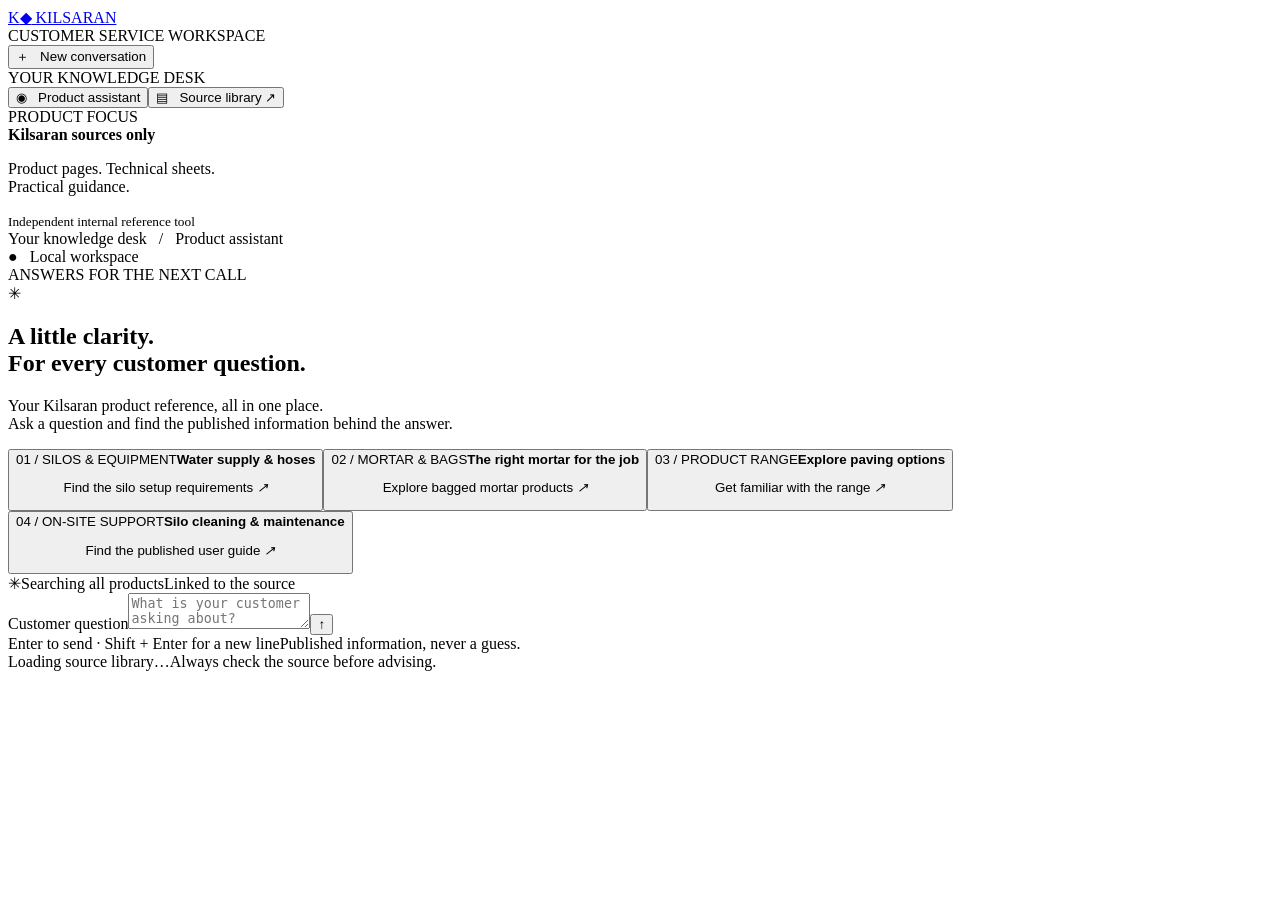
==== static/index.html @ 09d6a737 "Build Kilsaran service companion and GitHub Pages edition" ====
<!doctype html><html lang="en"><head><meta charset="utf-8"><meta name="viewport" content="width=device-width,initial-scale=1"><title>Kilsaran | Service companion</title><link rel="stylesheet" href="/style.css"></head><body>
<aside><a class="brand" href="/">K<span>◆</span> KILSARAN</a><div class="workspace">CUSTOMER SERVICE WORKSPACE</div><button class="new" id="new">＋ &nbsp; New conversation</button><div class="side-label">YOUR KNOWLEDGE DESK</div><button class="nav active" id="assistant">◉ &nbsp; Product assistant</button><button class="nav" id="library">▤ &nbsp; Source library <span>↗</span></button><div class="side-label">PRODUCT FOCUS</div><div id="categories"></div><div class="sidebar-bottom"><div class="dot"></div><b>Kilsaran sources only</b><p>Product pages. Technical sheets.<br>Practical guidance.</p><small>Independent internal reference tool</small></div></aside>
<main><header><div><span class="breadcrumb">Your knowledge desk &nbsp; / &nbsp;</span> Product assistant</div><span class="local">● &nbsp; Local workspace</span></header><div class="main-inner"><div class="topline"><span class="eyebrow">ANSWERS FOR THE NEXT CALL</span><span id="date"></span></div><section id="welcome"><div class="assistant-icon">✳</div><h1>A little clarity.<br>For every customer question.</h1><p class="intro">Your Kilsaran product reference, all in one place.<br>Ask a question and find the published information behind the answer.</p><div class="suggestions"><button data-q="What water supply and hose does a mortar silo require?"><span>01 / SILOS & EQUIPMENT</span><b>Water supply & hoses</b><p>Find the silo setup requirements <i>↗</i></p></button><button data-q="What mortar products are supplied in bags?"><span>02 / MORTAR & BAGS</span><b>The right mortar for the job</b><p>Explore bagged mortar products <i>↗</i></p></button><button data-q="What paving products does Kilsaran offer?"><span>03 / PRODUCT RANGE</span><b>Explore paving options</b><p>Get familiar with the range <i>↗</i></p></button><button data-q="What are the daily cleaning instructions for a silo mixer?"><span>04 / ON-SITE SUPPORT</span><b>Silo cleaning & maintenance</b><p>Find the published user guide <i>↗</i></p></button></div></section><section id="conversation" aria-live="polite" aria-label="Conversation"></section><section id="library-panel" hidden></section><div class="composer-wrap"><div class="focus-line"><span class="spark">✳</span><span id="focus-label">Searching all products</span><span class="source-note">Linked to the source</span></div><form id="chat"><label class="sr-only" for="question">Customer question</label><textarea id="question" maxlength="1500" rows="2" placeholder="What is your customer asking about?"></textarea><button id="send" aria-label="Send question" type="submit">↑</button></form><div class="under-composer"><span>Enter to send · Shift + Enter for a new line</span><span>Published information, never a guess.</span></div></div><footer><span id="coverage">Loading source library…</span><span>Always check the source before advising.</span></footer></div></main><script src="/app.js"></script></body></html>
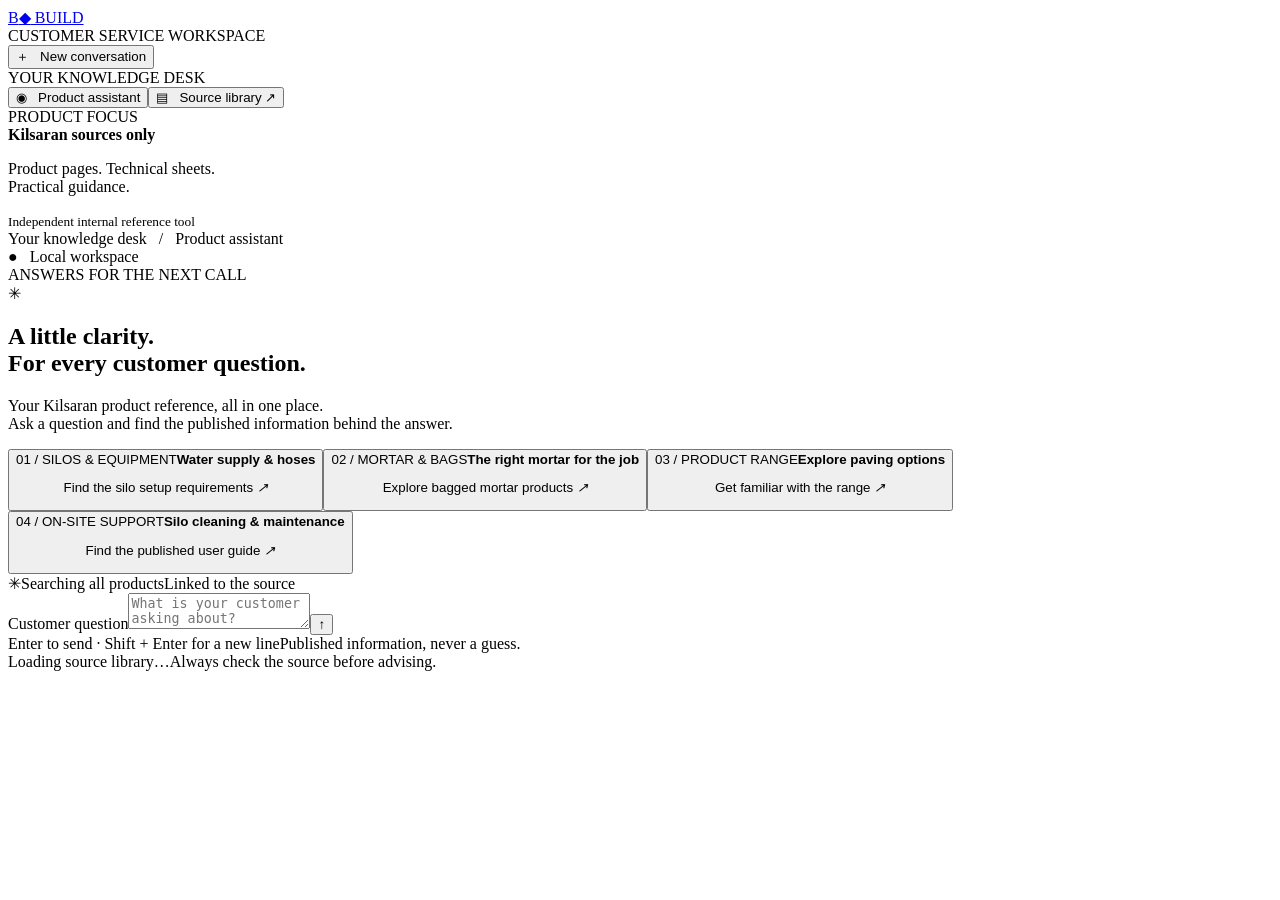
==== commit b646b586: "Rename assistant to Build and add live RAG evaluation" ====
--- a/static/index.html
+++ b/static/index.html
@@ -1,3 +1,3 @@
-<!doctype html><html lang="en"><head><meta charset="utf-8"><meta name="viewport" content="width=device-width,initial-scale=1"><title>Kilsaran | Service companion</title><link rel="stylesheet" href="/style.css"></head><body>
-<aside><a class="brand" href="/">K<span>◆</span> KILSARAN</a><div class="workspace">CUSTOMER SERVICE WORKSPACE</div><button class="new" id="new">＋ &nbsp; New conversation</button><div class="side-label">YOUR KNOWLEDGE DESK</div><button class="nav active" id="assistant">◉ &nbsp; Product assistant</button><button class="nav" id="library">▤ &nbsp; Source library <span>↗</span></button><div class="side-label">PRODUCT FOCUS</div><div id="categories"></div><div class="sidebar-bottom"><div class="dot"></div><b>Kilsaran sources only</b><p>Product pages. Technical sheets.<br>Practical guidance.</p><small>Independent internal reference tool</small></div></aside>
+<!doctype html><html lang="en"><head><meta charset="utf-8"><meta name="viewport" content="width=device-width,initial-scale=1"><title>Build | Service companion</title><link rel="stylesheet" href="/style.css"></head><body>
+<aside><a class="brand" href="/">B<span>◆</span> BUILD</a><div class="workspace">CUSTOMER SERVICE WORKSPACE</div><button class="new" id="new">＋ &nbsp; New conversation</button><div class="side-label">YOUR KNOWLEDGE DESK</div><button class="nav active" id="assistant">◉ &nbsp; Product assistant</button><button class="nav" id="library">▤ &nbsp; Source library <span>↗</span></button><div class="side-label">PRODUCT FOCUS</div><div id="categories"></div><div class="sidebar-bottom"><div class="dot"></div><b>Kilsaran sources only</b><p>Product pages. Technical sheets.<br>Practical guidance.</p><small>Independent internal reference tool</small></div></aside>
 <main><header><div><span class="breadcrumb">Your knowledge desk &nbsp; / &nbsp;</span> Product assistant</div><span class="local">● &nbsp; Local workspace</span></header><div class="main-inner"><div class="topline"><span class="eyebrow">ANSWERS FOR THE NEXT CALL</span><span id="date"></span></div><section id="welcome"><div class="assistant-icon">✳</div><h1>A little clarity.<br>For every customer question.</h1><p class="intro">Your Kilsaran product reference, all in one place.<br>Ask a question and find the published information behind the answer.</p><div class="suggestions"><button data-q="What water supply and hose does a mortar silo require?"><span>01 / SILOS & EQUIPMENT</span><b>Water supply & hoses</b><p>Find the silo setup requirements <i>↗</i></p></button><button data-q="What mortar products are supplied in bags?"><span>02 / MORTAR & BAGS</span><b>The right mortar for the job</b><p>Explore bagged mortar products <i>↗</i></p></button><button data-q="What paving products does Kilsaran offer?"><span>03 / PRODUCT RANGE</span><b>Explore paving options</b><p>Get familiar with the range <i>↗</i></p></button><button data-q="What are the daily cleaning instructions for a silo mixer?"><span>04 / ON-SITE SUPPORT</span><b>Silo cleaning & maintenance</b><p>Find the published user guide <i>↗</i></p></button></div></section><section id="conversation" aria-live="polite" aria-label="Conversation"></section><section id="library-panel" hidden></section><div class="composer-wrap"><div class="focus-line"><span class="spark">✳</span><span id="focus-label">Searching all products</span><span class="source-note">Linked to the source</span></div><form id="chat"><label class="sr-only" for="question">Customer question</label><textarea id="question" maxlength="1500" rows="2" placeholder="What is your customer asking about?"></textarea><button id="send" aria-label="Send question" type="submit">↑</button></form><div class="under-composer"><span>Enter to send · Shift + Enter for a new line</span><span>Published information, never a guess.</span></div></div><footer><span id="coverage">Loading source library…</span><span>Always check the source before advising.</span></footer></div></main><script src="/app.js"></script></body></html>
